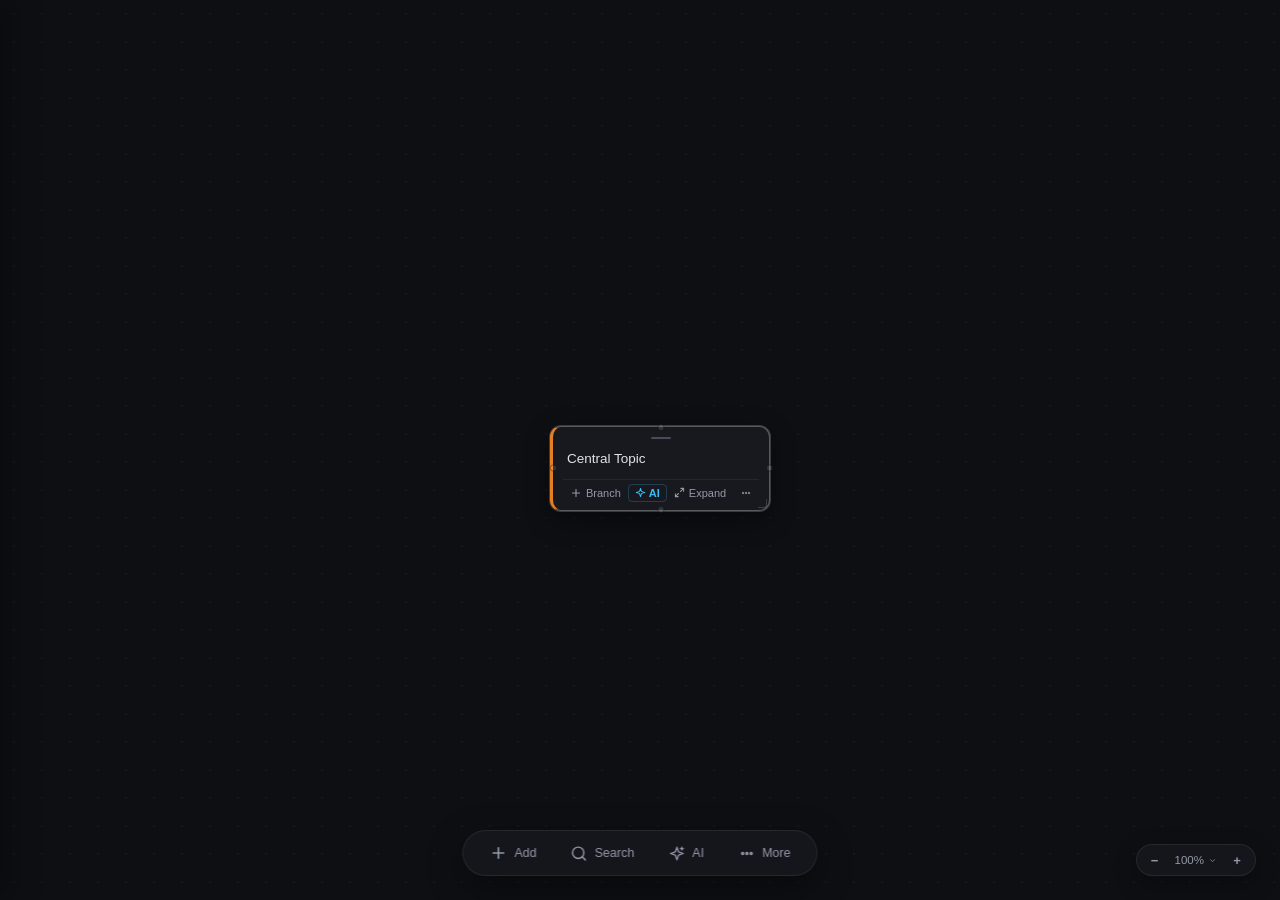
==== index.html @ 3078b714 "Configure distinct PWA metadata, icons, and names for Classic and Weave apps" ====
<!DOCTYPE html>
<html lang="en">
<head>
  <meta charset="UTF-8">
  <meta name="viewport" content="width=device-width, initial-scale=1.0, maximum-scale=5.0, user-scalable=yes">
  <title>Classic Mind Map</title>
  <meta name="theme-color" content="#141417">
  <meta name="mobile-web-app-capable" content="yes">
  <meta name="apple-mobile-web-app-capable" content="yes">
  <meta name="apple-mobile-web-app-status-bar-style" content="black-translucent">
  <meta name="apple-mobile-web-app-title" content="Mind Classic">
  <link rel="manifest" href="manifest.json">
  <link rel="icon" type="image/png" sizes="192x192" href="icon-192.png">
  <link rel="icon" type="image/png" sizes="512x512" href="icon-512.png">
  <link rel="apple-touch-icon" href="icon-192.png">
  <link rel="stylesheet" href="styles.css?v=35">
</head>
<body>
  <div id="app">
    <!-- Top AI Change Preview Banner (Floating quiet bar) -->
    <div id="ai-preview-banner" class="ai-preview-banner hidden">
      <span>✦ Previewing AI additions</span>
      <div class="ai-preview-actions">
        <button type="button" id="ai-accept-btn" class="preview-btn accept">Keep</button>
        <button type="button" id="ai-undo-btn" class="preview-btn undo">Undo</button>
      </div>
    </div>

    <!-- Minimal Floating Dock: [+] [Search] [✦ AI] [•••] -->
    <nav id="floating-dock" class="floating-dock" aria-label="Main Navigation">
      <button type="button" id="dock-add-btn" class="dock-btn" aria-label="Add Idea or Branch" title="Add Idea / Branch">
        <svg width="18" height="18" viewBox="0 0 24 24" fill="none" stroke="currentColor" stroke-width="2.2" stroke-linecap="round" stroke-linejoin="round"><line x1="12" y1="5" x2="12" y2="19"/><line x1="5" y1="12" x2="19" y2="12"/></svg>
        <span class="dock-btn-label">Add</span>
      </button>
      <button type="button" id="dock-search-btn" class="dock-btn" aria-label="Search & Commands" title="Search or ⌘K">
        <svg width="17" height="17" viewBox="0 0 24 24" fill="none" stroke="currentColor" stroke-width="2" stroke-linecap="round" stroke-linejoin="round"><circle cx="11" cy="11" r="8"/><line x1="21" y1="21" x2="16.65" y2="16.65"/></svg>
        <span class="dock-btn-label">Search</span>
      </button>
      <button type="button" id="dock-ai-btn" class="dock-btn" aria-label="AI Project Copilot" title="AI Copilot">
        <svg width="17" height="17" viewBox="0 0 24 24" fill="none" stroke="currentColor" stroke-width="1.8" stroke-linecap="round" stroke-linejoin="round"><path d="m12 3-1.9 5.8a2 2 0 0 1-1.3 1.3L3 12l5.8 1.9a2 2 0 0 1 1.3 1.3L12 21l1.9-5.8a2 2 0 0 1 1.3-1.3L21 12l-5.8-1.9a2 2 0 0 1-1.3-1.3Z"/><path d="M19 3v4"/><path d="M21 5h-4"/></svg>
        <span class="dock-btn-label">AI</span>
      </button>
      <button type="button" id="dock-more-btn" class="dock-btn" aria-label="More Actions & Settings" title="More Actions">
        <svg width="17" height="17" viewBox="0 0 24 24" fill="none" stroke="currentColor" stroke-width="2"><circle cx="12" cy="12" r="1.5"/><circle cx="6" cy="12" r="1.5"/><circle cx="18" cy="12" r="1.5"/></svg>
        <span class="dock-btn-label">More</span>
      </button>
    </nav>

    <!-- Floating Zoom Pill -->
    <div id="floating-zoom-pill" class="floating-zoom-pill">
      <button type="button" id="zoom-out-btn" class="zoom-pill-action" aria-label="Zoom Out" title="Zoom Out">−</button>
      <button type="button" id="zoom-level-btn" class="zoom-pill-label" aria-label="Zoom Options" title="Zoom Options">
        <span id="zoom-level">100%</span>
        <svg width="9" height="9" viewBox="0 0 24 24" fill="none" stroke="currentColor" stroke-width="2"><polyline points="6 9 12 15 18 9"/></svg>
      </button>
      <button type="button" id="zoom-in-btn" class="zoom-pill-action" aria-label="Zoom In" title="Zoom In">+</button>

      <div id="zoom-menu" class="popover-menu hidden">
        <button type="button" class="popover-item" id="zoom-fit-btn">
          <svg width="14" height="14" viewBox="0 0 24 24" fill="none" stroke="currentColor" stroke-width="2"><path d="M8 3H5a2 2 0 0 0-2 2v3m18 0V5a2 2 0 0 0-2-2h-3m0 18h3a2 2 0 0 0 2-2v-3M3 16v3a2 2 0 0 0 2 2h3"/></svg>
          <span>Fit Map to Screen</span>
        </button>
        <button type="button" class="popover-item" id="zoom-reset-btn">
          <svg width="14" height="14" viewBox="0 0 24 24" fill="none" stroke="currentColor" stroke-width="2"><path d="M3 12a9 9 0 1 0 9-9 9.75 9.75 0 0 0-6.74 2.74L3 8"/><path d="M3 3v5h5"/></svg>
          <span>Reset to 100%</span>
        </button>
        <button type="button" class="popover-item" id="zoom-center-btn">
          <svg width="14" height="14" viewBox="0 0 24 24" fill="none" stroke="currentColor" stroke-width="2"><circle cx="12" cy="12" r="10"/><circle cx="12" cy="12" r="3"/></svg>
          <span>Center Selection</span>
        </button>
      </div>
    </div>

    <!-- Quick Creation Sheet / Popover -->
    <div id="create-menu" class="popover-menu creation-menu hidden">
      <button type="button" class="popover-item" id="create-idea-btn">
        <svg width="15" height="15" viewBox="0 0 24 24" fill="none" stroke="currentColor" stroke-width="2"><rect x="3" y="3" width="18" height="18" rx="3"/><line x1="12" y1="8" x2="12" y2="16"/><line x1="8" y1="12" x2="16" y2="12"/></svg>
        <div class="popover-text-col">
          <div class="popover-item-title">New Idea</div>
          <div class="popover-item-desc">Create standalone idea box</div>
        </div>
      </button>
      <button type="button" class="popover-item" id="create-branch-btn">
        <svg width="15" height="15" viewBox="0 0 24 24" fill="none" stroke="currentColor" stroke-width="2"><line x1="6" y1="3" x2="6" y2="15"/><circle cx="18" cy="6" r="3"/><circle cx="6" cy="18" r="3"/><path d="M18 9a9 9 0 0 1-9 9"/></svg>
        <div class="popover-text-col">
          <div class="popover-item-title">New Branch</div>
          <div class="popover-item-desc">Branch off selected node (Tab)</div>
        </div>
      </button>
      <button type="button" class="popover-item" id="create-media-btn">
        <svg width="15" height="15" viewBox="0 0 24 24" fill="none" stroke="currentColor" stroke-width="2"><rect width="18" height="18" x="3" y="3" rx="2"/><circle cx="9" cy="9" r="2"/><path d="m21 15-3.086-3.086a2 2 0 0 0-2.828 0L6 21"/></svg>
        <div class="popover-text-col">
          <div class="popover-item-title">Attach Media</div>
          <div class="popover-item-desc">Drop image or video</div>
        </div>
      </button>
    </div>

    <!-- More Sheet / Popover -->
    <div id="more-menu" class="popover-menu more-menu hidden">
      <button type="button" class="popover-item" id="more-auto-layout-btn">
        <svg width="15" height="15" viewBox="0 0 24 24" fill="none" stroke="currentColor" stroke-width="2"><rect x="3" y="3" width="7" height="7"/><rect x="14" y="3" width="7" height="7"/><rect x="14" y="14" width="7" height="7"/><rect x="3" y="14" width="7" height="7"/></svg>
        <span>Auto Arrange Map</span>
      </button>
      <button type="button" class="popover-item" id="more-fit-map-btn">
        <svg width="15" height="15" viewBox="0 0 24 24" fill="none" stroke="currentColor" stroke-width="2"><path d="M8 3H5a2 2 0 0 0-2 2v3m18 0V5a2 2 0 0 0-2-2h-3m0 18h3a2 2 0 0 0 2-2v-3M3 16v3a2 2 0 0 0 2 2h3"/></svg>
        <span>Fit Map to Screen</span>
      </button>
      <button type="button" class="popover-item" id="more-ideas-btn">
        <svg width="15" height="15" viewBox="0 0 24 24" fill="none" stroke="currentColor" stroke-width="2"><line x1="8" y1="6" x2="21" y2="6"/><line x1="8" y1="12" x2="21" y2="12"/><line x1="8" y1="18" x2="21" y2="18"/><line x1="3" y1="6" x2="3.01" y2="6"/><line x1="3" y1="12" x2="3.01" y2="12"/><line x1="3" y1="18" x2="3.01" y2="18"/></svg>
        <span>Ideas Index List</span>
      </button>
      <button type="button" class="popover-item" id="more-io-btn">
        <svg width="15" height="15" viewBox="0 0 24 24" fill="none" stroke="currentColor" stroke-width="2"><path d="M21 15v4a2 2 0 0 1-2 2H5a2 2 0 0 1-2-2v-4"/><polyline points="7 10 12 15 17 10"/><line x1="12" y1="15" x2="12" y2="3"/></svg>
        <span>Import / Export (Markdown & PNG)</span>
      </button>
      <button type="button" class="popover-item" id="more-theme-btn">
        <svg width="15" height="15" viewBox="0 0 24 24" fill="none" stroke="currentColor" stroke-width="2"><circle cx="12" cy="12" r="5"/><line x1="12" y1="1" x2="12" y2="3"/><line x1="12" y1="21" x2="12" y2="23"/><line x1="4.22" y1="4.22" x2="5.64" y2="5.64"/><line x1="18.36" y1="18.36" x2="19.78" y2="19.78"/><line x1="1" y1="12" x2="3" y2="12"/><line x1="21" y1="12" x2="23" y2="12"/></svg>
        <span>Theme: <strong id="theme-btn-text">Dark</strong></span>
      </button>
      <button type="button" class="popover-item" id="more-install-btn">
        <svg width="15" height="15" viewBox="0 0 24 24" fill="none" stroke="currentColor" stroke-width="2"><path d="M21 15v4a2 2 0 0 1-2 2H5a2 2 0 0 1-2-2v-4"/><polyline points="7 10 12 15 17 10"/><line x1="12" y1="15" x2="12" y2="3"/></svg>
        <span id="install-btn-text">Install Classic Mind Map</span>
      </button>
      <a href="./weave/" class="popover-item" style="text-decoration:none; color:inherit;">
        <svg width="15" height="15" viewBox="0 0 24 24" fill="none" stroke="currentColor" stroke-width="2"><polyline points="22 12 18 12 15 21 9 3 6 12 2 12"/></svg>
        <span>Switch to Weave V2 (Live)</span>
      </a>
    </div>

    <!-- Command Palette Modal (Ctrl/Cmd+K) -->
    <div id="command-palette-modal" class="box-modal-overlay hidden">
      <div class="command-palette-card">
        <div class="cmd-input-row">
          <svg width="16" height="16" viewBox="0 0 24 24" fill="none" stroke="currentColor" stroke-width="2"><circle cx="11" cy="11" r="8"/><line x1="21" y1="21" x2="16.65" y2="16.65"/></svg>
          <input type="text" id="cmd-palette-input" placeholder="Search ideas or run action... (Esc to exit)" autocomplete="off">
          <span class="cmd-shortcut-hint">Esc</span>
        </div>
        <div id="cmd-palette-results" class="cmd-palette-results">
          <!-- Dynamically populated -->
        </div>
      </div>
    </div>

    <!-- Universal Backdrop Overlay -->
    <div id="drawer-overlay" class="drawer-overlay hidden"></div>

    <!-- Ideas Drawer (Searchable Node Index) -->
    <aside id="sidebar" class="sidebar">
      <div class="sidebar-header">
        <h2>Ideas & Items</h2>
        <button type="button" id="close-sidebar-btn" class="icon-btn">&times;</button>
      </div>
      <div class="sidebar-actions">
        <input type="text" id="idea-search" placeholder="Search ideas..." />
      </div>
      <div class="sidebar-hint">
        <span>Click any item to focus node</span>
      </div>
      <div id="ideas-list" class="ideas-list">
        <!-- Idea items -->
      </div>
    </aside>

    <!-- AI Project Copilot Panel -->
    <aside id="ai-chat-panel" class="ai-chat-panel hidden">
      <div class="ai-panel-header">
        <div class="ai-header-info">
          <h2>✦ Project Copilot</h2>
          <div id="ai-context-indicator" class="ai-context-indicator">Whole Map</div>
        </div>
        <button type="button" id="close-ai-btn" class="icon-btn">&times;</button>
      </div>
      <!-- Context-Aware Prompt Suggestions -->
      <div id="ai-quick-chips" class="ai-quick-chips">
        <button type="button" class="ai-chip" data-prompt="What important elements or steps am I missing here?">✦ What am I missing?</button>
        <button type="button" class="ai-chip" data-prompt="Break this down into 3-4 concrete, actionable sub-tasks.">✦ Break into steps</button>
        <button type="button" class="ai-chip" data-prompt="Brainstorm 4 high-impact next ideas for this project.">✦ Brainstorm ideas</button>
        <button type="button" class="ai-chip" data-prompt="How can I simplify this into a clean 1-weekend MVP?">✦ Simplify MVP</button>
        <button type="button" class="ai-chip" data-prompt="Organize and structure this branch logically.">✦ Organize branch</button>
        <button type="button" class="ai-chip" data-action="image" data-prompt="Draw a clean visual illustration of this topic">✦ Draw visual</button>
      </div>
      <div id="ai-chat-log" class="ai-chat-log">
        <div class="ai-msg bot">I am your Project Copilot. I understand your map structure and can break down topics, suggest missing pieces, and add ideas directly to your canvas.</div>
      </div>
      <div class="ai-chat-input-area">
        <textarea id="ai-input" placeholder="Ask about this project or type a visual description..."></textarea>
        <div class="ai-input-actions">
          <button type="button" id="ai-send-btn" class="box-btn primary-box-btn">Ask</button>
          <button type="button" id="ai-image-btn" class="box-btn" title="Generate AI Image">+ Image</button>
          <button type="button" id="ai-mindmap-btn" class="box-btn">+ To Map</button>
          <button type="button" id="ai-fullmap-btn" class="box-btn" title="Generate multi-level topic tree">Full Tree</button>
        </div>
      </div>
    </aside>

    <!-- Canvas Container -->
    <main id="canvas-container" class="canvas-container">
      <svg id="svg-layer" class="svg-layer">
        <g id="connections-group"></g>
      </svg>
      <div id="nodes-layer" class="nodes-layer">
        <!-- Plain text boxes dynamically rendered -->
      </div>
    </main>

    <!-- Expanded View Modal Overlay -->
    <div id="box-modal" class="box-modal-overlay hidden">
      <div class="box-modal-card expanded-view-card">
        <div class="box-modal-header">
          <div class="expanded-view-header-left">
            <span class="box-modal-title">Expanded View</span>
            <span id="expanded-view-node-badge" class="expanded-node-badge">Idea Details</span>
          </div>
          <button id="close-modal-btn" class="box-modal-close" title="Close (Esc)">&times;</button>
        </div>

        <div class="expanded-field-group">
          <label class="expanded-field-label">Idea Topic / Title</label>
          <div id="box-modal-body" class="box-modal-body expanded-topic-body" contenteditable="true" data-placeholder="Type idea title or main topic..."></div>
        </div>

        <div class="expanded-field-group expanded-notes-group">
          <div class="expanded-notes-header">
            <label class="expanded-field-label">Notes & Extended Details</label>
            <span class="expanded-notes-hint">Add paragraphs, lists, details, or full thoughts</span>
          </div>
          <div id="box-modal-note" class="box-modal-body expanded-note-body" contenteditable="true" data-placeholder="Write detailed notes, paragraphs, step-by-step thoughts, or outlines here..."></div>
        </div>

        <div id="box-modal-media" class="box-modal-media"></div>
        <div id="box-modal-files" class="box-modal-files"></div>

        <div class="box-modal-actions">
          <button id="modal-ai-expand-btn" class="box-btn">✦ AI Expand</button>
          <button id="modal-add-img-btn" class="box-btn">+ Image</button>
          <button id="modal-add-vid-btn" class="box-btn">+ Video</button>
          <button id="modal-add-file-btn" class="box-btn">+ File</button>
          <button id="modal-delete-btn" class="box-btn delete">Delete Box</button>
          <div style="flex: 1;"></div>
          <button id="modal-done-btn" class="box-btn primary-box-btn">Done</button>
        </div>
      </div>
    </div>

    <!-- Import / Export Markdown Modal Overlay -->
    <div id="io-modal" class="box-modal-overlay hidden">
      <div class="box-modal-card io-card">
        <div class="box-modal-header">
          <span class="box-modal-title">Markdown Outline & Image I/O</span>
          <button id="close-io-modal-btn" class="box-modal-close">&times;</button>
        </div>
        <div class="io-tabs">
          <button id="io-tab-export-btn" class="io-tab active">Export Outline</button>
          <button id="io-tab-import-btn" class="io-tab">Import Outline</button>
        </div>
        <div id="io-export-panel" class="io-panel">
          <textarea id="io-export-text" readonly class="io-textarea" placeholder="Loading outline..."></textarea>
          <div class="io-actions">
            <button id="copy-markdown-btn" class="box-btn">Copy Markdown</button>
            <button id="download-markdown-btn" class="box-btn">Download .md</button>
            <button id="export-png-btn" class="box-btn">Export PNG Image</button>
          </div>
        </div>
        <div id="io-import-panel" class="io-panel hidden">
          <p class="io-help-text">Paste an indented text or markdown bullet list below to generate mind map boxes:</p>
          <textarea id="io-import-text" class="io-textarea" placeholder="- Main Goal&#10;  - Category 1&#10;    - Step A&#10;  - Category 2"></textarea>
          <div class="io-actions">
            <label class="io-checkbox-label">
              <input type="checkbox" id="io-import-replace" checked> Replace current canvas
            </label>
            <button id="run-import-btn" class="box-btn">Build Mind Map</button>
          </div>
        </div>
      </div>
    </div>

    <!-- Floating Node Context Menu (Color Dots + Actions) -->
    <div id="node-context-menu" class="context-menu-hidden">
      <!-- Color Coding Swatches Row -->
      <div class="context-color-row">
        <button type="button" class="color-swatch-dot" data-color="#e67e22" style="--swatch-color: #e67e22;" title="Orange"></button>
        <button type="button" class="color-swatch-dot" data-color="#00cec9" style="--swatch-color: #00cec9;" title="Teal"></button>
        <button type="button" class="color-swatch-dot" data-color="#e84393" style="--swatch-color: #e84393;" title="Pink"></button>
        <button type="button" class="color-swatch-dot" data-color="#6c5ce7" style="--swatch-color: #6c5ce7;" title="Purple"></button>
        <button type="button" class="color-swatch-dot" data-color="#2ecc71" style="--swatch-color: #2ecc71;" title="Green"></button>
        <button type="button" class="color-swatch-dot" data-color="#f1c40f" style="--swatch-color: #f1c40f;" title="Yellow"></button>
        <button type="button" class="color-swatch-dot" data-color="#0984e3" style="--swatch-color: #0984e3;" title="Blue"></button>
      </div>

      <div class="context-divider"></div>

      <div class="context-menu-actions">
        <button type="button" class="context-menu-item" data-action="add-branch">
          <svg width="15" height="15" viewBox="0 0 24 24" fill="none" stroke="currentColor" stroke-width="2" stroke-linecap="round" stroke-linejoin="round"><line x1="12" y1="5" x2="12" y2="19"/><line x1="5" y1="12" x2="19" y2="12"/></svg>
          <span>Add Branch</span>
        </button>
        <button type="button" class="context-menu-item" data-action="ai-expand">
          <svg width="15" height="15" viewBox="0 0 24 24" fill="none" stroke="currentColor" stroke-width="2" stroke-linecap="round" stroke-linejoin="round"><path d="m12 3-1.9 5.8a2 2 0 0 1-1.3 1.3L3 12l5.8 1.9a2 2 0 0 1 1.3 1.3L12 21l1.9-5.8a2 2 0 0 1 1.3-1.3L21 12l-5.8-1.9a2 2 0 0 1-1.3-1.3Z"/></svg>
          <span>✦ AI Expand</span>
        </button>
        <button type="button" class="context-menu-item" data-action="open-expanded">
          <svg width="15" height="15" viewBox="0 0 24 24" fill="none" stroke="currentColor" stroke-width="1.8" stroke-linecap="round" stroke-linejoin="round"><path d="M15 3h6v6M9 21H3v-6M21 3l-7 7M3 21l7-7"/></svg>
          <span>Expanded View</span>
        </button>
        <button type="button" class="context-menu-item" data-action="add-image">
          <svg width="15" height="15" viewBox="0 0 24 24" fill="none" stroke="currentColor" stroke-width="1.8" stroke-linecap="round" stroke-linejoin="round"><rect width="18" height="18" x="3" y="3" rx="2" ry="2"/><circle cx="9" cy="9" r="2"/><path d="m21 15-3.086-3.086a2 2 0 0 0-2.828 0L6 21"/></svg>
          <span>Add Image</span>
        </button>
        <button type="button" class="context-menu-item" data-action="add-file">
          <svg width="15" height="15" viewBox="0 0 24 24" fill="none" stroke="currentColor" stroke-width="1.8" stroke-linecap="round" stroke-linejoin="round"><path d="M14.5 2H6a2 2 0 0 0-2 2v16a2 2 0 0 0 2 2h12a2 2 0 0 0 2-2V7.5L14.5 2z"/><polyline points="14 2 14 8 20 8"/></svg>
          <span>Add File</span>
        </button>
        <button type="button" class="context-menu-item" data-action="add-note">
          <svg width="15" height="15" viewBox="0 0 24 24" fill="none" stroke="currentColor" stroke-width="1.8" stroke-linecap="round" stroke-linejoin="round"><line x1="21" y1="6" x2="3" y2="6"/><line x1="15" y1="12" x2="3" y2="12"/><line x1="17" y1="18" x2="3" y2="18"/></svg>
          <span>Add Notes</span>
        </button>
        <button type="button" class="context-menu-item" data-action="toggle-checkbox">
          <svg width="15" height="15" viewBox="0 0 24 24" fill="none" stroke="currentColor" stroke-width="1.8" stroke-linecap="round" stroke-linejoin="round"><polyline points="9 11 12 14 22 4"/><path d="M21 12v7a2 2 0 0 1-2 2H5a2 2 0 0 1-2-2V5a2 2 0 0 1 2-2h11"/></svg>
          <span>Add Checkbox</span>
        </button>
        <button type="button" class="context-menu-item" data-action="edit-node">
          <svg width="15" height="15" viewBox="0 0 24 24" fill="none" stroke="currentColor" stroke-width="1.8" stroke-linecap="round" stroke-linejoin="round"><path d="M17 3a2.85 2.83 0 1 1 4 4L7.5 20.5 2 22l1.5-5.5Z"/><path d="m15 5 4 4"/></svg>
          <span>Edit Node</span>
        </button>
        <div class="context-divider"></div>
        <button type="button" class="context-menu-item item-danger" data-action="delete-node">
          <svg width="15" height="15" viewBox="0 0 24 24" fill="none" stroke="currentColor" stroke-width="1.8" stroke-linecap="round" stroke-linejoin="round"><path d="M3 6h18"/><path d="M19 6v14c0 1-1 2-2 2H7c-1 0-2-1-2-2V6"/><line x1="10" y1="11" x2="10" y2="17"/><line x1="14" y1="11" x2="14" y2="17"/></svg>
          <span>Delete Node</span>
        </button>
      </div>
    </div>

    <!-- Hidden Attachment Pickers for Context Menu -->
    <input type="file" id="hidden-image-picker" accept="image/*" style="display: none;">
    <input type="file" id="hidden-file-picker" style="display: none;">
  </div>

  <script src="config.js"></script>
  <script src="app.js?v=35"></script>
  <script>
    if ('serviceWorker' in navigator) {
      window.addEventListener('load', () => {
        navigator.serviceWorker.register('./sw.js?v=35')
          .then(reg => {
            reg.update();
            console.log('PWA ServiceWorker registered & updated:', reg.scope);
          })
          .catch(err => console.warn('PWA ServiceWorker registration failed:', err));
      });
    }
  </script>
</body>
</html>
---- styles.css ----
/* ==========================================================================
   PROJECTS MAP — MINIMAL DESIGN STUDIO SYSTEM
   Refined Dark/Light/Grey Studio Theme, Quiet Cards, Adaptive Minimal Dock
   ========================================================================== */

:root, [data-theme="dark"] {
  --bg-canvas: #0e0f13;
  --bg-sidebar: #17181d;
  --bg-box: #18191f;
  --bg-box-hover: #1f2027;
  --bg-floating: rgba(23, 24, 30, 0.88);
  --border-color: rgba(255, 255, 255, 0.08);
  --border-card: rgba(255, 255, 255, 0.06);
  --border-color-focus: #38bdf8;
  
  --text-main: #e2e4e9;
  --text-muted: #9499a8;
  --text-dim: #5c6170;

  --accent-cyan: #38bdf8;
  --wire-color: #2e3340;
  --dot-grid: rgba(255, 255, 255, 0.035);
  --input-bg: #121317;

  --font-family: -apple-system, BlinkMacSystemFont, "Segoe UI", Roboto, Helvetica, Arial, sans-serif;
  --card-radius: 11px;
}

[data-theme="light"] {
  --bg-canvas: #f8fafc;
  --bg-sidebar: #ffffff;
  --bg-box: #ffffff;
  --bg-box-hover: #f1f5f9;
  --bg-floating: rgba(255, 255, 255, 0.92);
  --border-color: rgba(0, 0, 0, 0.1);
  --border-card: rgba(0, 0, 0, 0.06);
  --border-color-focus: #0284c7;
  
  --text-main: #0f172a;
  --text-muted: #475569;
  --text-dim: #94a3b8;

  --accent-cyan: #0284c7;
  --wire-color: #cbd5e1;
  --dot-grid: rgba(0, 0, 0, 0.05);
  --input-bg: #f8fafc;
  --card-radius: 11px;
}

[data-theme="grey"] {
  --bg-canvas: #1e2025;
  --bg-sidebar: #262930;
  --bg-box: #262930;
  --bg-box-hover: #2e323b;
  --bg-floating: rgba(38, 41, 48, 0.92);
  --border-color: rgba(255, 255, 255, 0.09);
  --border-card: rgba(255, 255, 255, 0.06);
  --border-color-focus: #60a5fa;
  
  --text-main: #f1f5f9;
  --text-muted: #94a3b8;
  --text-dim: #64748b;

  --accent-cyan: #60a5fa;
  --wire-color: #3b4252;
  --dot-grid: rgba(255, 255, 255, 0.04);
  --input-bg: #1c1e23;
  --card-radius: 11px;
}

* {
  box-sizing: border-box;
  margin: 0;
  padding: 0;
  -webkit-tap-highlight-color: transparent;
}

html, body, #app {
  width: 100%;
  height: 100%;
  overflow: hidden;
  font-family: var(--font-family);
  background-color: var(--bg-canvas);
  color: var(--text-main);
  user-select: none;
  -webkit-user-select: none;
}

/* ==========================================================================
   Canvas & SVG Layer
   ========================================================================== */
.canvas-container {
  width: 100%;
  height: 100%;
  position: relative;
  overflow: hidden;
  cursor: grab;
  touch-action: none;
  background-size: 28px 28px;
  background-image: radial-gradient(circle, var(--dot-grid) 1px, transparent 1px);
}

.canvas-container.panning {
  cursor: grabbing;
}

.svg-layer {
  position: absolute;
  top: 0; left: 0;
  width: 100%; height: 100%;
  pointer-events: none;
  z-index: 1;
}

.connection-path {
  fill: none;
  stroke: var(--wire-color);
  stroke-width: 1.8px;
  stroke-linecap: round;
  transition: stroke 0.15s ease, stroke-width 0.15s ease;
}

.connection-path.active {
  stroke: var(--accent-cyan);
  stroke-width: 2.4px;
}

.nodes-layer {
  position: absolute;
  top: 0; left: 0;
  width: 100%; height: 100%;
  transform-origin: 0 0;
  z-index: 2;
  touch-action: none;
}

/* ==========================================================================
   Quiet Studio Idea Cards (10-12px Radius, Minimal Clutter)
   ========================================================================== */
.text-box-card {
  position: absolute;
  min-width: 160px;
  width: fit-content;
  max-width: 440px;
  background: var(--bg-box);
  border: 1px solid var(--border-card);
  border-radius: var(--card-radius);
  padding: 8px 10px;
  box-shadow: 0 3px 14px rgba(0, 0, 0, 0.25);
  touch-action: none;
  cursor: grab;
  display: flex;
  flex-direction: column;
  gap: 6px;
  transition: border-color 0.15s ease, box-shadow 0.15s ease;
}

.text-box-card:hover {
  border-color: rgba(255, 255, 255, 0.15);
}

.text-box-card.selected {
  border-color: rgba(255, 255, 255, 0.28);
  box-shadow: 0 0 0 1px rgba(255, 255, 255, 0.2), 0 8px 26px rgba(0, 0, 0, 0.45);
}

.text-box-card.dragging {
  cursor: grabbing !important;
  box-shadow: 0 16px 40px rgba(0, 0, 0, 0.65);
  z-index: 100 !important;
  opacity: 0.95;
}

/* AI Proposed / Preview Node State */
.text-box-card.ai-preview {
  border: 1.5px dashed var(--accent-cyan) !important;
  box-shadow: 0 0 18px rgba(56, 189, 248, 0.35);
  animation: aiPulse 2s infinite ease-in-out;
}

@keyframes aiPulse {
  0%, 100% { opacity: 0.85; }
  50% { opacity: 1; }
}

/* Card Accent Border for Color Coding */
.text-box-card[data-has-color="true"] {
  border-left-width: 3.5px;
}

/* Card Drag Handle Bar (Subtle Top Grip) */
.card-drag-bar {
  display: flex;
  align-items: center;
  justify-content: center;
  height: 6px;
  cursor: grab;
  touch-action: none;
  opacity: 0.25;
  transition: opacity 0.15s ease;
  user-select: none;
  margin-bottom: 1px;
}

.card-drag-bar::after {
  content: '';
  width: 20px;
  height: 2px;
  background: var(--text-dim);
  border-radius: 1px;
}

.text-box-card:hover .card-drag-bar,
.text-box-card.selected .card-drag-bar {
  opacity: 0.7;
}

/* Text Box Body */
.box-body {
  background: transparent;
  border: none;
  border-radius: 4px;
  padding: 2px 4px;
  font-size: 13.5px;
  font-weight: 500;
  color: var(--text-main);
  min-height: 22px;
  flex: 1;
  outline: none;
  cursor: text !important;
  word-break: break-word;
  line-height: 1.4;
  user-select: text !important;
  -webkit-user-select: text !important;
  touch-action: pan-y !important;
}

.box-body:focus {
  background: rgba(0, 0, 0, 0.2);
}

.box-body:empty:before {
  content: attr(data-placeholder);
  color: var(--text-dim);
  pointer-events: none;
  display: block;
}

/* Card Checkbox */
.node-checkbox {
  appearance: none;
  -webkit-appearance: none;
  width: 14px;
  height: 14px;
  border: 1.5px solid var(--text-muted);
  border-radius: 3px;
  background: transparent;
  cursor: pointer;
  display: inline-flex;
  align-items: center;
  justify-content: center;
  vertical-align: middle;
  margin-top: 4px;
  margin-right: 4px;
  position: relative;
  transition: all 0.12s ease;
  flex-shrink: 0;
}

.node-checkbox:checked {
  background: var(--accent-cyan);
  border-color: var(--accent-cyan);
}

.node-checkbox:checked::after {
  content: '';
  width: 3px;
  height: 6px;
  border: solid #ffffff;
  border-width: 0 1.5px 1.5px 0;
  transform: rotate(45deg);
  margin-bottom: 2px;
}

.text-box-card.completed .box-body {
  text-decoration: line-through;
  opacity: 0.55;
}

/* Attached Note Area Inside Card */
.box-note-area {
  display: flex;
  flex-direction: column;
  background: rgba(0, 0, 0, 0.18);
  border: 1px solid var(--border-card);
  border-radius: 6px;
  padding: 5px 8px;
  gap: 2px;
  margin-top: 2px;
}

[data-theme="light"] .box-note-area {
  background: rgba(0, 0, 0, 0.03);
}

.box-note-header {
  display: flex;
  align-items: center;
  justify-content: space-between;
}

.box-note-label {
  font-size: 9.5px;
  font-weight: 600;
  text-transform: uppercase;
  letter-spacing: 0.5px;
  color: var(--text-dim);
  display: flex;
  align-items: center;
  gap: 4px;
}

.box-note-delete-btn {
  background: transparent;
  border: none;
  color: var(--text-muted);
  font-size: 14px;
  line-height: 1;
  padding: 0 2px;
  cursor: pointer;
}

.box-note-delete-btn:hover {
  color: #ef4444;
}

.box-note-expand-btn {
  background: transparent;
  border: none;
  color: var(--text-muted);
  font-size: 12px;
  line-height: 1;
  padding: 0 4px;
  cursor: pointer;
  transition: color 0.12s ease;
}

.box-note-expand-btn:hover {
  color: var(--text-main);
}

.box-note-body {
  background: transparent;
  border: none;
  font-size: 12.5px;
  color: var(--text-muted);
  outline: none;
  cursor: text !important;
  word-break: break-word;
  line-height: 1.45;
  min-height: 24px;
  max-height: 280px;
  overflow-y: auto;
  user-select: text !important;
  -webkit-user-select: text !important;
  touch-action: pan-y !important;
  white-space: pre-wrap;
}

.text-box-card[style*="height"] .box-note-area {
  flex: 1;
}

.text-box-card[style*="height"] .box-note-body {
  max-height: none;
  flex: 1;
}

.box-note-body:empty:before {
  content: attr(data-placeholder);
  color: var(--text-dim);
  pointer-events: none;
  display: block;
}

/* Clean Contextual Card Action Strip: [ + Branch ] [ ✦ AI ] [ ••• ] */
.box-strip {
  display: flex;
  align-items: center;
  justify-content: space-between;
  padding-top: 4px;
  border-top: 1px solid var(--border-card);
  margin-top: 2px;
  opacity: 0.55;
  transition: opacity 0.15s ease;
}

.text-box-card.selected .box-strip,
.text-box-card:hover .box-strip {
  opacity: 1;
  pointer-events: auto;
}

@media (hover: none), (max-width: 768px) {
  .box-strip {
    opacity: 0.88;
    pointer-events: auto;
  }
}

.strip-btn {
  background: transparent;
  border: 1px solid transparent;
  border-radius: 4px;
  padding: 2px 6px;
  font-size: 11px;
  font-weight: 500;
  color: var(--text-muted);
  cursor: pointer;
  display: inline-flex;
  align-items: center;
  gap: 4px;
  transition: all 0.12s ease;
}

.strip-btn:hover {
  background: var(--bg-box-hover);
  color: var(--text-main);
  border-color: var(--border-color);
}

.strip-btn svg {
  stroke: var(--text-muted);
  transition: stroke 0.12s ease;
}

.strip-btn:hover svg {
  stroke: var(--text-main);
}

/* In-Box AI Button */
.card-ai-btn {
  color: var(--accent-cyan) !important;
  border-color: rgba(56, 189, 248, 0.22) !important;
  font-weight: 600;
  gap: 3px;
}

.card-ai-btn svg {
  stroke: var(--accent-cyan) !important;
}

.card-ai-btn:hover {
  background: rgba(56, 189, 248, 0.14) !important;
  border-color: rgba(56, 189, 248, 0.5) !important;
  color: #ffffff !important;
}

.card-ai-btn:hover svg {
  stroke: #ffffff !important;
}

.card-ai-btn:disabled {
  opacity: 0.65;
  cursor: wait;
}

.spin-icon {
  animation: spin 0.9s linear infinite;
}

@keyframes spin {
  from { transform: rotate(0deg); }
  to { transform: rotate(360deg); }
}

/* Side Connector Ports (Hidden Until Selected / Hovered) */
.port-dot {
  position: absolute;
  width: 7px;
  height: 7px;
  border-radius: 50%;
  background: rgba(255, 255, 255, 0.2);
  border: 1px solid rgba(0, 0, 0, 0.6);
  opacity: 0;
  pointer-events: none;
  cursor: crosshair;
  z-index: 10;
  transition: opacity 0.15s ease, transform 0.15s ease, background 0.15s ease;
}

.text-box-card:hover .port-dot,
.text-box-card.selected .port-dot {
  opacity: 0.6;
  pointer-events: auto;
}

.port-dot:hover {
  opacity: 1 !important;
  background: var(--accent-cyan) !important;
  transform: scale(1.6);
}

.port-dot.left { left: -3.5px; top: 50%; transform: translateY(-50%); }
.port-dot.right { right: -3.5px; top: 50%; transform: translateY(-50%); }
.port-dot.top { top: -3.5px; left: 50%; transform: translateX(-50%); }
.port-dot.bottom { bottom: -3.5px; top: auto; left: 50%; transform: translateX(-50%); }

.port-dot.left:hover, .port-dot.right:hover { transform: translateY(-50%) scale(1.6); }
.port-dot.top:hover, .port-dot.bottom:hover { transform: translateX(-50%) scale(1.6); }

/* Corner Resize Handle */
.resize-handle {
  position: absolute;
  right: 2px;
  bottom: 2px;
  width: 9px;
  height: 9px;
  cursor: se-resize;
  z-index: 12;
  opacity: 0;
  border-right: 1.5px solid rgba(255, 255, 255, 0.3);
  border-bottom: 1.5px solid rgba(255, 255, 255, 0.3);
  border-bottom-right-radius: 3px;
  transition: opacity 0.15s ease;
  touch-action: none;
}

.text-box-card:hover .resize-handle,
.text-box-card.selected .resize-handle {
  opacity: 0.5;
}

/* Branch Collapse Toggle Indicator */
.collapse-toggle-btn {
  position: absolute;
  right: -9px;
  top: 50%;
  transform: translateY(-50%);
  background: var(--bg-box);
  border: 1px solid var(--border-color);
  color: var(--text-muted);
  min-width: 18px;
  height: 18px;
  border-radius: 9px;
  padding: 0 4px;
  font-size: 10px;
  font-weight: 600;
  display: flex;
  align-items: center;
  justify-content: center;
  cursor: pointer;
  z-index: 15;
  transition: all 0.15s ease;
  line-height: 1;
}

.collapse-toggle-btn:hover {
  background: var(--bg-box-hover);
  color: var(--text-main);
  border-color: var(--accent-cyan);
}

.node-collapsed-hidden {
  display: none !important;
}

/* Media & Files List */
.box-media-list { display: flex; flex-direction: column; gap: 6px; margin-top: 2px; }
.media-item { position: relative; display: flex; flex-direction: column; gap: 4px; }
.box-media-img { width: 100%; max-height: 200px; object-fit: cover; border-radius: 6px; border: none; }
.box-media-video { width: 100%; max-height: 220px; border-radius: 6px; border: none; background: #000; }
.file-chip {
  display: flex; align-items: center; justify-content: space-between;
  background: rgba(255, 255, 255, 0.04); border: none;
  padding: 6px 10px; border-radius: 6px; color: var(--text-main); font-size: 11px; text-decoration: none;
}
.media-remove-btn { font-size: 10px; color: #f87171; background: transparent; border: none; cursor: pointer; align-self: flex-end; }

/* ==========================================================================
   GLOBAL MINIMAL ARCHITECTURE: Floating Dock [ + ] [ Search ] [ ✦ AI ] [ ••• ]
   ========================================================================== */
.floating-dock {
  position: absolute;
  bottom: 24px;
  left: 50%;
  transform: translateX(-50%);
  display: flex;
  align-items: center;
  gap: 6px;
  padding: 6px 12px;
  background: var(--bg-floating);
  border: 1px solid var(--border-color);
  border-radius: 999px;
  backdrop-filter: blur(20px);
  -webkit-backdrop-filter: blur(20px);
  box-shadow: 0 12px 36px rgba(0, 0, 0, 0.4);
  z-index: 900;
  transition: transform 0.2s ease, opacity 0.2s ease;
}

.dock-btn {
  background: transparent;
  border: none;
  color: var(--text-muted);
  padding: 7px 14px;
  font-size: 12.5px;
  font-weight: 500;
  border-radius: 999px;
  cursor: pointer;
  display: inline-flex;
  align-items: center;
  gap: 7px;
  transition: all 0.15s ease;
  white-space: nowrap;
}

.dock-btn:hover {
  background: rgba(255, 255, 255, 0.08);
  color: var(--text-main);
}

.dock-btn svg {
  stroke: var(--text-muted);
  transition: stroke 0.15s ease;
}

.dock-btn:hover svg {
  stroke: var(--text-main);
}

.dock-btn.active {
  background: rgba(255, 255, 255, 0.12);
  color: var(--text-main);
}

.dock-btn.active svg {
  stroke: var(--accent-cyan);
}

/* ==========================================================================
   Floating Zoom Pill (Bottom Right Corner, Unobtrusive)
   ========================================================================== */
.floating-zoom-pill {
  position: absolute;
  bottom: 24px;
  right: 24px;
  display: flex;
  align-items: center;
  gap: 2px;
  padding: 3px 6px;
  background: var(--bg-floating);
  border: 1px solid var(--border-color);
  border-radius: 999px;
  backdrop-filter: blur(16px);
  -webkit-backdrop-filter: blur(16px);
  box-shadow: 0 8px 24px rgba(0, 0, 0, 0.3);
  z-index: 850;
}

.zoom-pill-action {
  background: transparent;
  border: none;
  color: var(--text-muted);
  font-size: 13px;
  font-weight: 600;
  width: 24px;
  height: 24px;
  border-radius: 50%;
  cursor: pointer;
  display: flex;
  align-items: center;
  justify-content: center;
}

.zoom-pill-action:hover {
  color: var(--text-main);
  background: rgba(255, 255, 255, 0.08);
}

.zoom-pill-label {
  background: transparent;
  border: none;
  color: var(--text-muted);
  font-size: 11.5px;
  font-weight: 500;
  padding: 3px 6px;
  border-radius: 999px;
  cursor: pointer;
  display: flex;
  align-items: center;
  gap: 4px;
}

.zoom-pill-label:hover {
  color: var(--text-main);
}

/* ==========================================================================
   Universal Popovers & Sheets
   ========================================================================== */
.popover-menu {
  position: absolute;
  background: var(--bg-sidebar);
  border: 1px solid var(--border-color);
  border-radius: 12px;
  box-shadow: 0 16px 45px rgba(0, 0, 0, 0.5);
  padding: 6px;
  min-width: 200px;
  display: flex;
  flex-direction: column;
  gap: 2px;
  z-index: 950;
  animation: popoverFadeIn 0.15s cubic-bezier(0.16, 1, 0.3, 1);
}

@keyframes popoverFadeIn {
  from { opacity: 0; transform: translateY(6px); }
  to { opacity: 1; transform: translateY(0); }
}

.popover-menu.hidden {
  display: none !important;
}

.popover-item {
  display: flex;
  align-items: center;
  gap: 10px;
  width: 100%;
  padding: 8px 10px;
  background: transparent;
  border: none;
  border-radius: 8px;
  font-size: 12.5px;
  font-weight: 500;
  color: var(--text-main);
  cursor: pointer;
  text-align: left;
  transition: background 0.12s, color 0.12s;
}

.popover-item:hover {
  background: var(--bg-box-hover);
}

.popover-item svg {
  stroke: var(--text-muted);
  flex-shrink: 0;
}

.popover-item:hover svg {
  stroke: var(--text-main);
}

.popover-text-col {
  display: flex;
  flex-direction: column;
  gap: 1px;
}

.popover-item-title {
  font-size: 12.5px;
  font-weight: 500;
  color: var(--text-main);
}

.popover-item-desc {
  font-size: 10.5px;
  color: var(--text-dim);
}

/* Creation Menu Specific Anchoring */
.creation-menu {
  bottom: 74px;
  left: 50%;
  transform: translateX(-110px);
  min-width: 230px;
}

/* More Menu Specific Anchoring */
.more-menu {
  bottom: 74px;
  left: 50%;
  transform: translateX(20px);
  min-width: 240px;
}

/* Zoom Dropdown Anchoring */
#zoom-menu {
  bottom: 38px;
  right: 0;
  min-width: 180px;
}

/* ==========================================================================
   Command Palette (Ctrl/Cmd + K)
   ========================================================================== */
.command-palette-card {
  width: 100%;
  max-width: 520px;
  background: var(--bg-sidebar);
  border: 1px solid var(--border-color);
  border-radius: 12px;
  box-shadow: 0 24px 60px rgba(0, 0, 0, 0.7);
  display: flex;
  flex-direction: column;
  overflow: hidden;
  animation: cmdPop 0.15s cubic-bezier(0.16, 1, 0.3, 1);
}

@keyframes cmdPop {
  0% { transform: scale(0.96); opacity: 0; }
  100% { transform: scale(1); opacity: 1; }
}

.cmd-input-row {
  display: flex;
  align-items: center;
  gap: 10px;
  padding: 12px 16px;
  border-bottom: 1px solid var(--border-color);
}

.cmd-input-row svg {
  stroke: var(--text-dim);
}

.cmd-input-row input {
  flex: 1;
  background: transparent;
  border: none;
  outline: none;
  font-size: 14px;
  color: var(--text-main);
}

.cmd-shortcut-hint {
  font-size: 10px;
  background: rgba(255, 255, 255, 0.08);
  color: var(--text-dim);
  padding: 2px 6px;
  border-radius: 4px;
}

.cmd-palette-results {
  max-height: 340px;
  overflow-y: auto;
  padding: 8px;
  display: flex;
  flex-direction: column;
  gap: 2px;
}

.cmd-section-title {
  font-size: 10px;
  font-weight: 600;
  text-transform: uppercase;
  letter-spacing: 0.6px;
  color: var(--text-dim);
  padding: 6px 8px 4px 8px;
}

.cmd-item {
  display: flex;
  align-items: center;
  gap: 10px;
  padding: 8px 10px;
  border-radius: 6px;
  font-size: 12.5px;
  color: var(--text-main);
  cursor: pointer;
  transition: background 0.1s ease;
}

.cmd-item:hover, .cmd-item.active {
  background: var(--bg-box-hover);
  color: var(--accent-cyan);
}

.cmd-item svg {
  stroke: var(--text-dim);
}

.cmd-item:hover svg, .cmd-item.active svg {
  stroke: var(--accent-cyan);
}

/* ==========================================================================
   AI Project Copilot Panel
   ========================================================================== */
.ai-chat-panel {
  position: absolute;
  top: 0; right: 0;
  width: 360px;
  height: 100%;
  background: var(--bg-sidebar);
  border-left: 1px solid var(--border-color);
  z-index: 1200;
  display: flex;
  flex-direction: column;
  box-shadow: -10px 0 35px rgba(0, 0, 0, 0.4);
  transition: transform 0.22s ease-out;
}

.ai-chat-panel.hidden {
  display: none;
}

.ai-panel-header {
  padding: 14px 16px;
  display: flex;
  justify-content: space-between;
  align-items: center;
  border-bottom: 1px solid var(--border-color);
}

.ai-header-info {
  display: flex;
  flex-direction: column;
  gap: 2px;
}

.ai-header-info h2 {
  font-size: 14px;
  font-weight: 600;
}

.ai-context-indicator {
  font-size: 10.5px;
  color: var(--accent-cyan);
}

.ai-quick-chips {
  display: flex;
  gap: 6px;
  padding: 8px 12px;
  overflow-x: auto;
  border-bottom: 1px solid var(--border-card);
  scrollbar-width: none;
  -webkit-overflow-scrolling: touch;
}

.ai-quick-chips::-webkit-scrollbar {
  display: none;
}

.ai-chip {
  background: rgba(255, 255, 255, 0.05);
  border: 1px solid var(--border-card);
  color: var(--text-muted);
  font-size: 11px;
  padding: 4px 9px;
  border-radius: 999px;
  white-space: nowrap;
  cursor: pointer;
  transition: all 0.12s ease;
}

.ai-chip:hover {
  background: rgba(255, 255, 255, 0.1);
  color: var(--text-main);
  border-color: var(--border-color);
}

.ai-chat-log {
  flex: 1;
  overflow-y: auto;
  padding: 12px;
  display: flex;
  flex-direction: column;
  gap: 10px;
}

.ai-msg {
  padding: 8px 12px;
  border-radius: 8px;
  font-size: 12.5px;
  line-height: 1.45;
  word-break: break-word;
}

.ai-msg.user {
  align-self: flex-end;
  background: var(--accent-cyan);
  color: #0f172a;
  font-weight: 500;
  max-width: 85%;
}

.ai-msg.bot {
  align-self: flex-start;
  background: var(--bg-box);
  border: 1px solid var(--border-card);
  color: var(--text-main);
  max-width: 95%;
}

.ai-suggestions-container {
  display: flex;
  flex-direction: column;
  gap: 6px;
  margin-top: 8px;
  padding-top: 8px;
  border-top: 1px solid var(--border-card);
}

.ai-add-all-btn {
  align-self: flex-start;
  background: rgba(56, 189, 248, 0.15);
  border: 1px solid var(--accent-cyan);
  color: var(--accent-cyan);
  font-size: 11px;
  font-weight: 600;
  padding: 4px 8px;
  border-radius: 4px;
  cursor: pointer;
  margin-bottom: 4px;
}

.ai-add-all-btn:hover {
  background: var(--accent-cyan);
  color: #0f172a;
}

.ai-item-pill {
  display: flex;
  align-items: center;
  justify-content: space-between;
  background: rgba(255, 255, 255, 0.03);
  border: 1px solid var(--border-card);
  border-radius: 6px;
  padding: 4px 8px;
  gap: 6px;
}

.ai-item-text {
  font-size: 11.5px;
  color: var(--text-main);
}

.ai-item-add-btn {
  background: transparent;
  border: 1px solid rgba(255, 255, 255, 0.12);
  color: var(--accent-cyan);
  font-size: 10.5px;
  padding: 2px 6px;
  border-radius: 4px;
  cursor: pointer;
  white-space: nowrap;
}

.ai-item-add-btn:hover {
  background: var(--accent-cyan);
  color: #0f172a;
}

.ai-image-card {
  display: flex;
  flex-direction: column;
  gap: 8px;
  margin-top: 6px;
  background: rgba(0, 0, 0, 0.2);
  border: 1px solid var(--border-card);
  border-radius: 8px;
  padding: 8px;
}

.ai-image-preview {
  width: 100%;
  max-height: 240px;
  object-fit: cover;
  border-radius: 6px;
  display: block;
  background: #09090b;
}

.ai-image-meta {
  font-size: 11px;
  color: var(--text-dim);
  font-style: italic;
  overflow: hidden;
  text-overflow: ellipsis;
  white-space: nowrap;
}

.ai-image-actions {
  display: flex;
  gap: 6px;
}

.ai-image-add-btn {
  flex: 1;
  background: var(--accent-cyan);
  color: #0f172a;
  border: none;
  font-size: 11px;
  font-weight: 600;
  padding: 5px 8px;
  border-radius: 4px;
  cursor: pointer;
  text-align: center;
}

.ai-image-add-btn:hover {
  opacity: 0.9;
}

.ai-image-download-btn {
  background: rgba(255, 255, 255, 0.06);
  border: 1px solid var(--border-card);
  color: var(--text-main);
  font-size: 11px;
  padding: 5px 8px;
  border-radius: 4px;
  cursor: pointer;
  text-align: center;
  text-decoration: none;
}

.ai-image-download-btn:hover {
  background: rgba(255, 255, 255, 0.12);
}

.ai-chat-input-area {
  padding: 10px 12px;
  border-top: 1px solid var(--border-color);
  display: flex;
  flex-direction: column;
  gap: 6px;
}

.ai-chat-input-area textarea {
  width: 100%;
  height: 52px;
  background: var(--input-bg);
  border: 1px solid var(--border-color);
  border-radius: 6px;
  padding: 8px;
  font-family: inherit;
  font-size: 12px;
  color: var(--text-main);
  resize: none;
  outline: none;
}

.ai-input-actions {
  display: flex;
  gap: 6px;
}

.box-btn {
  background: rgba(255, 255, 255, 0.05);
  border: 1px solid var(--border-card);
  color: var(--text-muted);
  font-size: 11.5px;
  padding: 5px 8px;
  border-radius: 4px;
  cursor: pointer;
  text-align: center;
  white-space: nowrap;
  transition: all 0.15s ease;
}

.box-btn:hover {
  background: rgba(255, 255, 255, 0.1);
  color: var(--text-main);
}

.box-btn.primary-box-btn {
  background: var(--accent-cyan);
  color: #0f172a;
  border-color: var(--accent-cyan);
  font-weight: 600;
}

.box-btn.delete { color: #f87171; }
.box-btn.delete:hover { background: rgba(239, 68, 68, 0.15); }

/* ==========================================================================
   AI Preview Floating Banner
   ========================================================================== */
.ai-preview-banner {
  position: absolute;
  top: 18px;
  left: 50%;
  transform: translateX(-50%);
  background: rgba(24, 25, 30, 0.92);
  border: 1px solid var(--accent-cyan);
  border-radius: 999px;
  padding: 6px 14px;
  display: flex;
  align-items: center;
  gap: 12px;
  font-size: 12px;
  color: var(--text-main);
  z-index: 1000;
  box-shadow: 0 10px 30px rgba(0, 0, 0, 0.5);
}

.ai-preview-banner.hidden {
  display: none;
}

.ai-preview-actions {
  display: flex;
  gap: 6px;
}

.preview-btn {
  border: none;
  border-radius: 999px;
  padding: 3px 10px;
  font-size: 11px;
  font-weight: 600;
  cursor: pointer;
}

.preview-btn.accept {
  background: var(--accent-cyan);
  color: #0f172a;
}

.preview-btn.undo {
  background: rgba(255, 255, 255, 0.1);
  color: var(--text-muted);
}

/* ==========================================================================
   Sidebar Drawer (Ideas Index)
   ========================================================================== */
.drawer-overlay {
  position: fixed;
  top: 0; left: 0;
  width: 100vw; height: 100vh;
  background: rgba(0, 0, 0, 0.5);
  z-index: 1100;
}

.drawer-overlay.hidden { display: none; }

.sidebar {
  position: absolute;
  top: 0; left: 0;
  width: 280px;
  height: 100%;
  background: var(--bg-sidebar);
  border-right: 1px solid var(--border-color);
  z-index: 1200;
  display: flex;
  flex-direction: column;
  transform: translateX(-100%);
  transition: transform 0.22s ease-out;
  box-shadow: 10px 0 30px rgba(0, 0, 0, 0.3);
}

.sidebar.open { transform: translateX(0); }

.sidebar-header {
  padding: 14px 16px;
  display: flex;
  justify-content: space-between;
  align-items: center;
  border-bottom: 1px solid var(--border-color);
}

.sidebar-header h2 { font-size: 14px; font-weight: 600; }
.sidebar-actions { padding: 8px 12px; display: flex; }
.sidebar-actions input {
  width: 100%;
  background: var(--input-bg);
  border: 1px solid var(--border-color);
  border-radius: 6px;
  padding: 6px 10px;
  color: var(--text-main);
  font-size: 12.5px;
  outline: none;
}

.sidebar-hint { padding: 4px 14px 8px 14px; font-size: 11px; color: var(--text-dim); }

.ideas-list {
  flex: 1;
  overflow-y: auto;
  padding: 0 12px 12px 12px;
  display: flex;
  flex-direction: column;
  gap: 6px;
}

.idea-card {
  display: flex;
  align-items: center;
  padding: 8px 10px;
  background: var(--bg-box);
  border: 1px solid var(--border-card);
  border-radius: 6px;
  cursor: pointer;
  font-size: 12.5px;
}

.idea-card:hover { background: var(--bg-box-hover); }

.icon-btn {
  background: transparent;
  border: none;
  color: var(--text-muted);
  font-size: 20px;
  cursor: pointer;
  line-height: 1;
}

.icon-btn:hover { color: var(--text-main); }

/* ==========================================================================
   Modals (Box Details & I/O)
   ========================================================================== */
.box-modal-overlay {
  position: fixed;
  top: 0; left: 0;
  width: 100vw; height: 100vh;
  background: rgba(0, 0, 0, 0.65);
  backdrop-filter: blur(12px);
  -webkit-backdrop-filter: blur(12px);
  z-index: 1000;
  display: flex;
  align-items: center;
  justify-content: center;
  padding: 20px;
}

.box-modal-overlay.hidden { display: none; }

.box-modal-card {
  width: 100%;
  max-width: 420px;
  background: var(--bg-box);
  border: 1px solid var(--border-color);
  border-radius: 10px;
  padding: 14px 16px;
  box-shadow: 0 16px 40px rgba(0, 0, 0, 0.6);
  display: flex;
  flex-direction: column;
  gap: 10px;
}

.box-modal-card.expanded-view-card {
  width: 92vw;
  max-width: 620px;
  max-height: 88vh;
  overflow-y: auto;
  border-radius: 12px;
  padding: 18px 22px;
  box-shadow: 0 24px 60px rgba(0, 0, 0, 0.75);
  gap: 14px;
}

.box-modal-card.io-card {
  max-width: 520px;
  padding: 16px;
  gap: 12px;
}

.box-modal-header {
  display: flex;
  justify-content: space-between;
  align-items: center;
  border-bottom: 1px solid var(--border-card);
  padding-bottom: 8px;
}

.expanded-view-header-left {
  display: flex;
  align-items: center;
  gap: 8px;
}

.expanded-node-badge {
  font-size: 11px;
  font-weight: 500;
  color: var(--accent-cyan);
  background: rgba(56, 189, 248, 0.12);
  padding: 2px 7px;
  border-radius: 4px;
}

.box-modal-title {
  font-size: 12px;
  font-weight: 600;
  color: var(--text-dim);
  text-transform: uppercase;
  letter-spacing: 0.5px;
}

.box-modal-close {
  background: transparent;
  border: none;
  color: var(--text-muted);
  font-size: 18px;
  cursor: pointer;
  padding: 0 4px;
  line-height: 1;
}

.box-modal-close:hover {
  color: var(--text-main);
}

.expanded-field-group {
  display: flex;
  flex-direction: column;
  gap: 6px;
}

.expanded-field-label {
  font-size: 11px;
  font-weight: 600;
  text-transform: uppercase;
  letter-spacing: 0.5px;
  color: var(--text-dim);
}

.expanded-notes-header {
  display: flex;
  align-items: center;
  justify-content: space-between;
}

.expanded-notes-hint {
  font-size: 11px;
  color: var(--text-muted);
}

.box-modal-body {
  background: rgba(0, 0, 0, 0.2);
  border: 1px solid var(--border-card);
  border-radius: 6px;
  padding: 8px 12px;
  font-size: 13.5px;
  color: var(--text-main);
  outline: none;
  line-height: 1.4;
  user-select: text !important;
  cursor: text !important;
}

.box-modal-body:empty:before {
  content: attr(data-placeholder);
  color: var(--text-dim);
  pointer-events: none;
  display: block;
}

.expanded-topic-body {
  font-size: 14.5px;
  font-weight: 600;
  min-height: 38px;
  max-height: 90px;
  overflow-y: auto;
}

.expanded-note-body {
  font-size: 13.5px;
  line-height: 1.6;
  min-height: 180px;
  max-height: 380px;
  overflow-y: auto;
  white-space: pre-wrap;
  word-break: break-word;
  background: rgba(0, 0, 0, 0.26);
  border-color: rgba(255, 255, 255, 0.1);
  padding: 12px 14px;
}

.expanded-note-body:focus,
.expanded-topic-body:focus {
  border-color: rgba(56, 189, 248, 0.45);
  background: rgba(0, 0, 0, 0.35);
}

.box-modal-media, .box-modal-files {
  display: flex;
  flex-direction: column;
  gap: 4px;
}

.box-modal-actions {
  display: flex;
  flex-wrap: wrap;
  align-items: center;
  gap: 8px;
  padding-top: 8px;
  border-top: 1px solid var(--border-card);
}

@media (max-width: 600px) {
  .box-modal-card.expanded-view-card {
    width: 96vw;
    padding: 14px;
    max-height: 92vh;
    gap: 10px;
  }
  .expanded-note-body {
    min-height: 140px;
    max-height: 300px;
  }
}

/* I/O Tabs */
.io-tabs { display: flex; gap: 8px; border-bottom: 1px solid var(--border-card); padding-bottom: 6px; }
.io-tab {
  background: transparent; border: none; color: var(--text-muted);
  padding: 6px 10px; font-size: 12px; cursor: pointer; border-radius: 4px;
}
.io-tab.active { background: rgba(255, 255, 255, 0.08); color: var(--text-main); }
.io-panel { display: flex; flex-direction: column; gap: 8px; }
.io-panel.hidden { display: none; }
.io-textarea {
  width: 100%; height: 160px; background: var(--input-bg);
  border: 1px solid var(--border-color); border-radius: 6px;
  padding: 10px; font-family: monospace; font-size: 12px;
  color: var(--text-main); resize: vertical; outline: none;
}
.io-actions { display: flex; gap: 8px; align-items: center; }
.io-help-text { font-size: 11.5px; color: var(--text-dim); }
.io-checkbox-label { display: flex; align-items: center; gap: 6px; font-size: 11.5px; color: var(--text-muted); margin-right: auto; cursor: pointer; }

/* ==========================================================================
   Node Floating Context Menu (Colors + Actions)
   ========================================================================== */
#node-context-menu {
  position: fixed;
  z-index: 900;
  background: var(--bg-sidebar);
  border: 1px solid var(--border-color);
  border-radius: 12px;
  box-shadow: 0 16px 40px rgba(0, 0, 0, 0.5);
  padding: 8px;
  min-width: 190px;
  display: flex;
  flex-direction: column;
  gap: 3px;
  user-select: none;
  animation: menuPop 0.12s cubic-bezier(0.16, 1, 0.3, 1);
}

#node-context-menu.context-menu-hidden {
  display: none !important;
}

@keyframes menuPop {
  0% { transform: scale(0.92); opacity: 0; }
  100% { transform: scale(1); opacity: 1; }
}

.context-color-row {
  display: flex;
  align-items: center;
  justify-content: space-between;
  gap: 5px;
  padding: 4px 6px;
}

.color-swatch-dot {
  width: 18px;
  height: 18px;
  border-radius: 50%;
  border: 2px solid transparent;
  background-color: var(--swatch-color);
  cursor: pointer;
  transition: transform 0.12s, border-color 0.12s;
  padding: 0;
  outline: none;
}

.color-swatch-dot:hover { transform: scale(1.25); border-color: #ffffff; }
.color-swatch-dot.active-swatch { transform: scale(1.15); border-color: #ffffff; box-shadow: 0 0 8px var(--swatch-color); }

.context-divider { height: 1px; background: var(--border-card); margin: 3px 0; }
.context-menu-actions { display: flex; flex-direction: column; gap: 1px; }
.context-menu-item {
  display: flex;
  align-items: center;
  gap: 9px;
  width: 100%;
  padding: 7px 9px;
  background: transparent;
  border: none;
  border-radius: 6px;
  font-size: 12px;
  font-weight: 500;
  color: var(--text-main);
  cursor: pointer;
  text-align: left;
}

.context-menu-item:hover { background: var(--bg-box-hover); }
.context-menu-item svg { stroke: var(--text-muted); flex-shrink: 0; }
.context-menu-item:hover svg { stroke: var(--text-main); }
.context-menu-item.item-danger { color: #ef4444; }
.context-menu-item.item-danger:hover { background: rgba(239, 68, 68, 0.12); }
.context-menu-item.item-danger svg { stroke: #ef4444; }

/* ==========================================================================
   RESPONSIVE BREAKPOINTS (Phone <600px, Tablet 600-1024px, Desktop >1024px)
   ========================================================================== */

/* PHONE (<600px) */
@media (max-width: 600px) {
  .floating-dock {
    bottom: max(14px, env(safe-area-inset-bottom));
    padding: 4px 8px;
    gap: 4px;
  }
  
  .dock-btn {
    padding: 8px 12px;
    min-width: 44px;
    min-height: 44px;
    justify-content: center;
  }
  
  .dock-btn-label {
    display: none;
  }

  .floating-zoom-pill {
    bottom: max(16px, env(safe-area-inset-bottom));
    right: 12px;
    padding: 2px 4px;
  }

  .creation-menu, .more-menu {
    position: fixed;
    bottom: max(72px, calc(env(safe-area-inset-bottom) + 60px));
    left: 12px;
    right: 12px;
    transform: none;
    width: auto;
    border-radius: 14px;
    padding: 8px;
  }

  .ai-chat-panel {
    width: 100vw;
    max-width: 100vw;
    left: 0;
    right: 0;
    top: 0;
    bottom: 0;
    height: 100%;
    border-left: none;
    border-radius: 0;
  }

  .ai-chat-input-area {
    padding: 10px 12px max(14px, env(safe-area-inset-bottom)) 12px;
  }

  .sidebar {
    width: 90vw;
    max-width: 320px;
  }

  .text-box-card {
    max-width: 88vw;
  }

  .command-palette-card {
    max-width: calc(100vw - 24px);
  }
}

/* TABLET (600px – 1024px) */
@media (min-width: 601px) and (max-width: 1024px) {
  .floating-dock {
    bottom: 20px;
  }
  
  .ai-chat-panel {
    width: 340px;
  }
}

/* DESKTOP (>1024px) */
@media (min-width: 1025px) {
  .dock-btn-label {
    display: inline;
  }
}
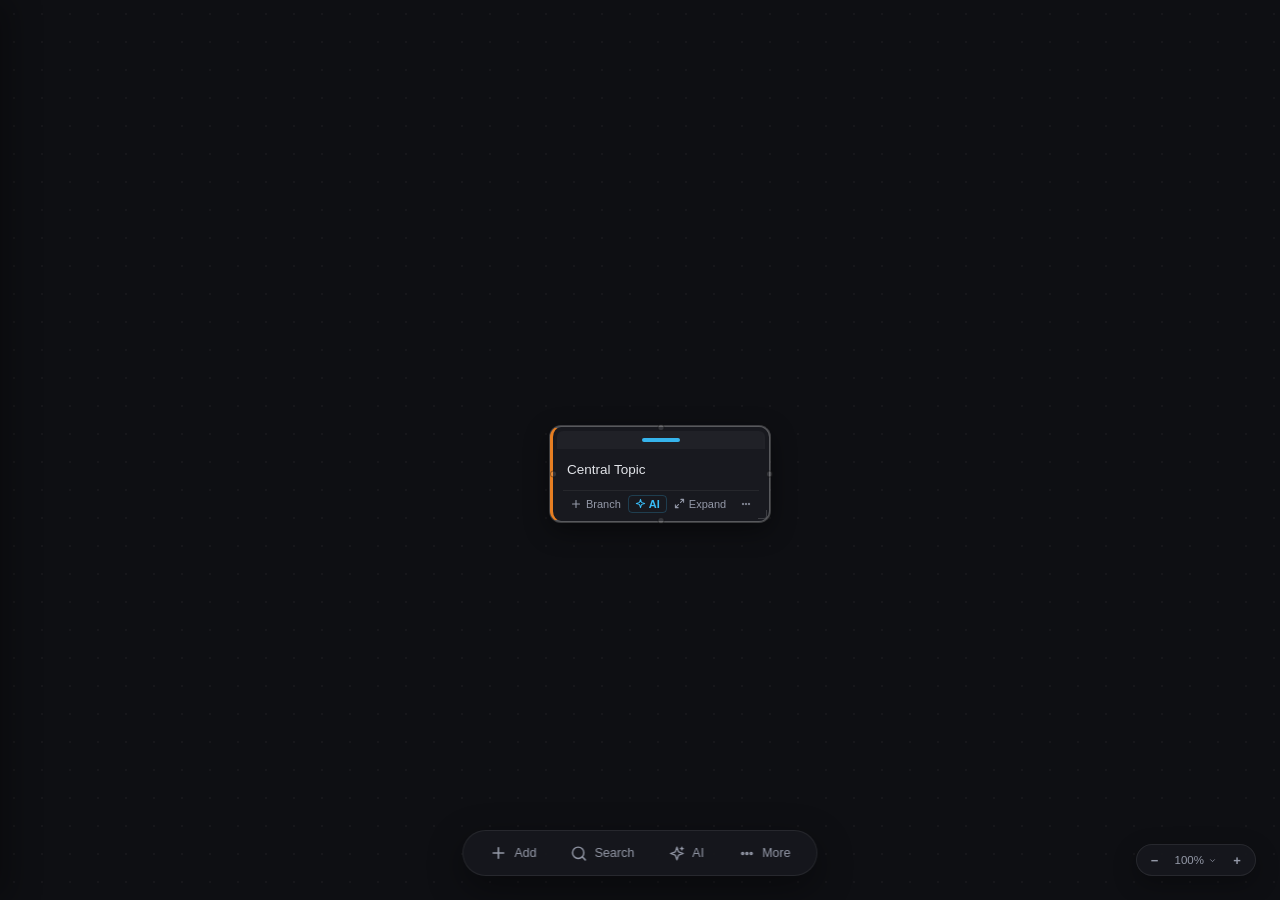
==== commit fc497b43: "Refine touch grip bar and prevent pointer cancellation on tablets" ====
--- a/index.html
+++ b/index.html
@@ -13,7 +13,7 @@
   <link rel="icon" type="image/png" sizes="192x192" href="icon-192.png">
   <link rel="icon" type="image/png" sizes="512x512" href="icon-512.png">
   <link rel="apple-touch-icon" href="icon-192.png">
-  <link rel="stylesheet" href="styles.css?v=35">
+  <link rel="stylesheet" href="styles.css?v=36">
 </head>
 <body>
   <div id="app">
@@ -121,6 +121,10 @@
       <button type="button" class="popover-item" id="more-install-btn">
         <svg width="15" height="15" viewBox="0 0 24 24" fill="none" stroke="currentColor" stroke-width="2"><path d="M21 15v4a2 2 0 0 1-2 2H5a2 2 0 0 1-2-2v-4"/><polyline points="7 10 12 15 17 10"/><line x1="12" y1="15" x2="12" y2="3"/></svg>
         <span id="install-btn-text">Install Classic Mind Map</span>
+      </button>
+      <button type="button" class="popover-item" id="more-api-key-btn">
+        <svg width="15" height="15" viewBox="0 0 24 24" fill="none" stroke="currentColor" stroke-width="2"><circle cx="12" cy="12" r="3"/><path d="M19.4 15a1.65 1.65 0 0 0 .33 1.82l.06.06a2 2 0 0 1 0 2.83 2 2 0 0 1-2.83 0l-.06-.06a1.65 1.65 0 0 0-1.82-.33 1.65 1.65 0 0 0-1 1.51V21a2 2 0 0 1-2 2 2 2 0 0 1-2-2v-.09A1.65 1.65 0 0 0 9 19.4a1.65 1.65 0 0 0-1.82.33l-.06.06a2 2 0 0 1-2.83 0 2 2 0 0 1 0-2.83l.06-.06a1.65 1.65 0 0 0 .33-1.82 1.65 1.65 0 0 0-1.51-1H3a2 2 0 0 1-2-2 2 2 0 0 1 2-2h.09A1.65 1.65 0 0 0 4.6 9a1.65 1.65 0 0 0-.33-1.82l-.06-.06a2 2 0 0 1 0-2.83 2 2 0 0 1 2.83 0l.06.06a1.65 1.65 0 0 0 1.82.33H9a1.65 1.65 0 0 0 1-1.51V3a2 2 0 0 1 2-2 2 2 0 0 1 2 2v.09a1.65 1.65 0 0 0 1 1.51 1.65 1.65 0 0 0 1.82-.33l.06-.06a2 2 0 0 1 2.83 0 2 2 0 0 1 0 2.83l-.06.06a1.65 1.65 0 0 0-.33 1.82V9a1.65 1.65 0 0 0 1.51 1H21a2 2 0 0 1 2 2 2 2 0 0 1-2 2h-.09a1.65 1.65 0 0 0-1.51 1z"/></svg>
+        <span>AI Key & Settings</span>
       </button>
       <a href="./weave/" class="popover-item" style="text-decoration:none; color:inherit;">
         <svg width="15" height="15" viewBox="0 0 24 24" fill="none" stroke="currentColor" stroke-width="2"><polyline points="22 12 18 12 15 21 9 3 6 12 2 12"/></svg>
@@ -336,7 +340,7 @@
     <input type="file" id="hidden-file-picker" style="display: none;">
   </div>
 
-  <script src="config.js"></script>
+  <script src="config.js" onerror="this.remove()"></script>
   <script src="app.js?v=35"></script>
   <script>
     if ('serviceWorker' in navigator) {
--- a/styles.css
+++ b/styles.css
@@ -188,31 +188,63 @@
   border-left-width: 3.5px;
 }
 
-/* Card Drag Handle Bar (Subtle Top Grip) */
+/* Card Drag Handle Bar (Dedicated Top Grip) */
 .card-drag-bar {
   display: flex;
   align-items: center;
   justify-content: center;
-  height: 6px;
+  height: 18px;
   cursor: grab;
   touch-action: none;
-  opacity: 0.25;
-  transition: opacity 0.15s ease;
+  opacity: 0.5;
+  transition: opacity 0.15s ease, background-color 0.15s ease;
   user-select: none;
-  margin-bottom: 1px;
-}
-
-.card-drag-bar::after {
-  content: '';
-  width: 20px;
-  height: 2px;
+  -webkit-user-select: none;
+  margin: -4px -6px 4px -6px;
+  padding: 4px 0;
+  border-radius: 6px 6px 0 0;
+  width: calc(100% + 12px);
+}
+
+.drag-bar-pill {
+  width: 28px;
+  height: 3.5px;
   background: var(--text-dim);
-  border-radius: 1px;
+  border-radius: 2px;
+  pointer-events: none;
+  transition: width 0.15s ease, background 0.15s ease;
 }
 
 .text-box-card:hover .card-drag-bar,
 .text-box-card.selected .card-drag-bar {
-  opacity: 0.7;
+  opacity: 0.95;
+  background: rgba(255, 255, 255, 0.04);
+}
+
+.text-box-card:hover .drag-bar-pill,
+.text-box-card.selected .drag-bar-pill {
+  background: var(--accent-cyan);
+  width: 38px;
+}
+
+.text-box-card.dragging .card-drag-bar {
+  cursor: grabbing;
+}
+
+@media (pointer: coarse), (hover: none), (max-width: 1024px) {
+  .card-drag-bar {
+    height: 28px;
+    padding: 6px 0;
+    margin: -4px -6px 6px -6px;
+    background: rgba(255, 255, 255, 0.05);
+    opacity: 0.9 !important;
+  }
+  .drag-bar-pill {
+    width: 44px;
+    height: 4.5px;
+    background: var(--accent-cyan);
+    opacity: 0.85;
+  }
 }
 
 /* Text Box Body */
@@ -232,7 +264,7 @@
   line-height: 1.4;
   user-select: text !important;
   -webkit-user-select: text !important;
-  touch-action: pan-y !important;
+  touch-action: none;
 }
 
 .box-body:focus {
@@ -363,7 +395,7 @@
   overflow-y: auto;
   user-select: text !important;
   -webkit-user-select: text !important;
-  touch-action: pan-y !important;
+  touch-action: none;
   white-space: pre-wrap;
 }
 
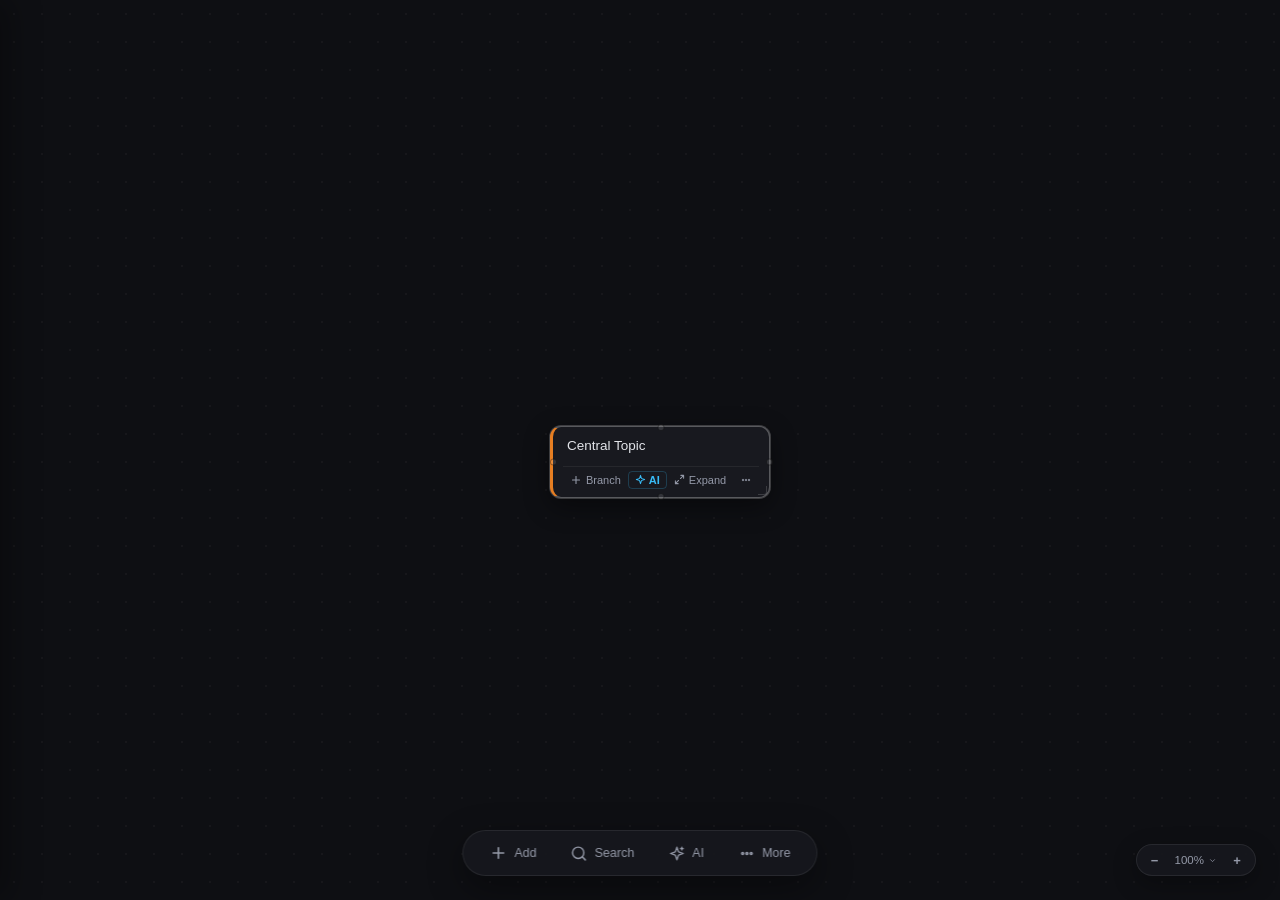
==== commit 144466ec: "Remove drag bar and blue line, enable seamless anywhere-on-card drag with tap-to-edit" ====
--- a/index.html
+++ b/index.html
@@ -13,7 +13,7 @@
   <link rel="icon" type="image/png" sizes="192x192" href="icon-192.png">
   <link rel="icon" type="image/png" sizes="512x512" href="icon-512.png">
   <link rel="apple-touch-icon" href="icon-192.png">
-  <link rel="stylesheet" href="styles.css?v=36">
+  <link rel="stylesheet" href="styles.css?v=37">
 </head>
 <body>
   <div id="app">
@@ -341,11 +341,11 @@
   </div>
 
   <script src="config.js" onerror="this.remove()"></script>
-  <script src="app.js?v=35"></script>
+  <script src="app.js?v=37"></script>
   <script>
     if ('serviceWorker' in navigator) {
       window.addEventListener('load', () => {
-        navigator.serviceWorker.register('./sw.js?v=35')
+        navigator.serviceWorker.register('./sw.js?v=37')
           .then(reg => {
             reg.update();
             console.log('PWA ServiceWorker registered & updated:', reg.scope);
--- a/styles.css
+++ b/styles.css
@@ -188,64 +188,6 @@
   border-left-width: 3.5px;
 }
 
-/* Card Drag Handle Bar (Dedicated Top Grip) */
-.card-drag-bar {
-  display: flex;
-  align-items: center;
-  justify-content: center;
-  height: 18px;
-  cursor: grab;
-  touch-action: none;
-  opacity: 0.5;
-  transition: opacity 0.15s ease, background-color 0.15s ease;
-  user-select: none;
-  -webkit-user-select: none;
-  margin: -4px -6px 4px -6px;
-  padding: 4px 0;
-  border-radius: 6px 6px 0 0;
-  width: calc(100% + 12px);
-}
-
-.drag-bar-pill {
-  width: 28px;
-  height: 3.5px;
-  background: var(--text-dim);
-  border-radius: 2px;
-  pointer-events: none;
-  transition: width 0.15s ease, background 0.15s ease;
-}
-
-.text-box-card:hover .card-drag-bar,
-.text-box-card.selected .card-drag-bar {
-  opacity: 0.95;
-  background: rgba(255, 255, 255, 0.04);
-}
-
-.text-box-card:hover .drag-bar-pill,
-.text-box-card.selected .drag-bar-pill {
-  background: var(--accent-cyan);
-  width: 38px;
-}
-
-.text-box-card.dragging .card-drag-bar {
-  cursor: grabbing;
-}
-
-@media (pointer: coarse), (hover: none), (max-width: 1024px) {
-  .card-drag-bar {
-    height: 28px;
-    padding: 6px 0;
-    margin: -4px -6px 6px -6px;
-    background: rgba(255, 255, 255, 0.05);
-    opacity: 0.9 !important;
-  }
-  .drag-bar-pill {
-    width: 44px;
-    height: 4.5px;
-    background: var(--accent-cyan);
-    opacity: 0.85;
-  }
-}
 
 /* Text Box Body */
 .box-body {
